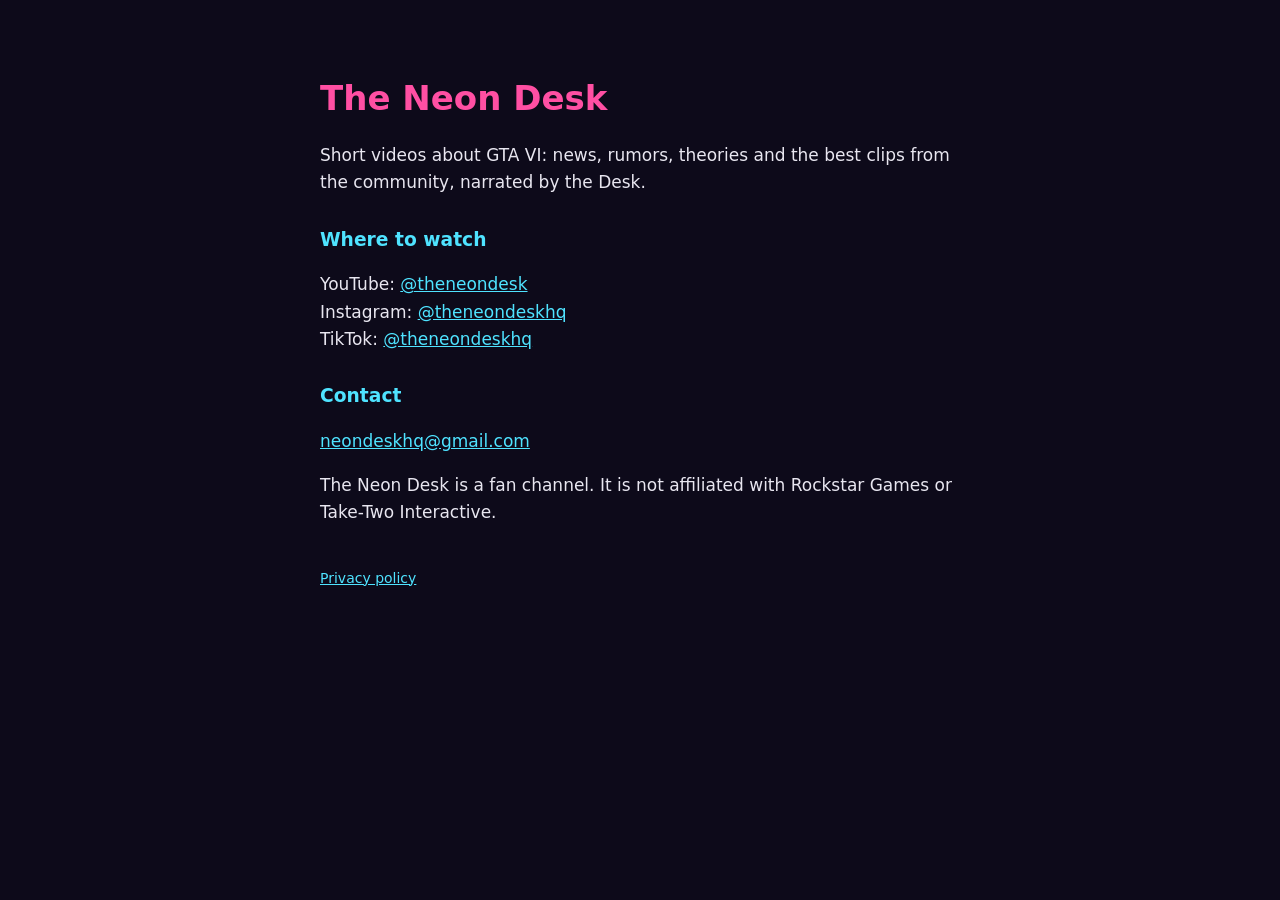
==== index.html @ e1628efa "Home page and privacy policy for The Neon Desk Co-Authored-By: Claude Opus 5.5 <noreply@anthropic.co" ====
<!doctype html>
<html lang="en"><head><meta charset="utf-8"><meta name="viewport" content="width=device-width,initial-scale=1">
<title>The Neon Desk</title><link rel="stylesheet" href="style.css"></head>
<body><main>
<h1>The Neon Desk</h1>
<p>Short videos about GTA VI: news, rumors, theories and the best clips from the community, narrated by the Desk.</p>
<h2>Where to watch</h2>
<p>YouTube: <a href="https://www.youtube.com/@theneondesk">@theneondesk</a><br>
Instagram: <a href="https://www.instagram.com/theneondeskhq">@theneondeskhq</a><br>
TikTok: <a href="https://www.tiktok.com/@theneondeskhq">@theneondeskhq</a></p>
<h2>Contact</h2>
<p><a href="mailto:neondeskhq@gmail.com">neondeskhq@gmail.com</a></p>
<p>The Neon Desk is a fan channel. It is not affiliated with Rockstar Games or Take-Two Interactive.</p>
<footer><a href="privacy.html">Privacy policy</a></footer>
</main></body></html>
---- style.css ----
body{margin:0;background:#0d0a1a;color:#e8e6f0;font:17px/1.6 system-ui,sans-serif}
main{max-width:640px;margin:0 auto;padding:48px 20px}
h1{color:#ff4fa3;margin-bottom:4px}h2{color:#4fe3ff;font-size:1.1em;margin-top:28px}
a{color:#4fe3ff}footer{margin-top:40px;font-size:14px;color:#9a96b0}
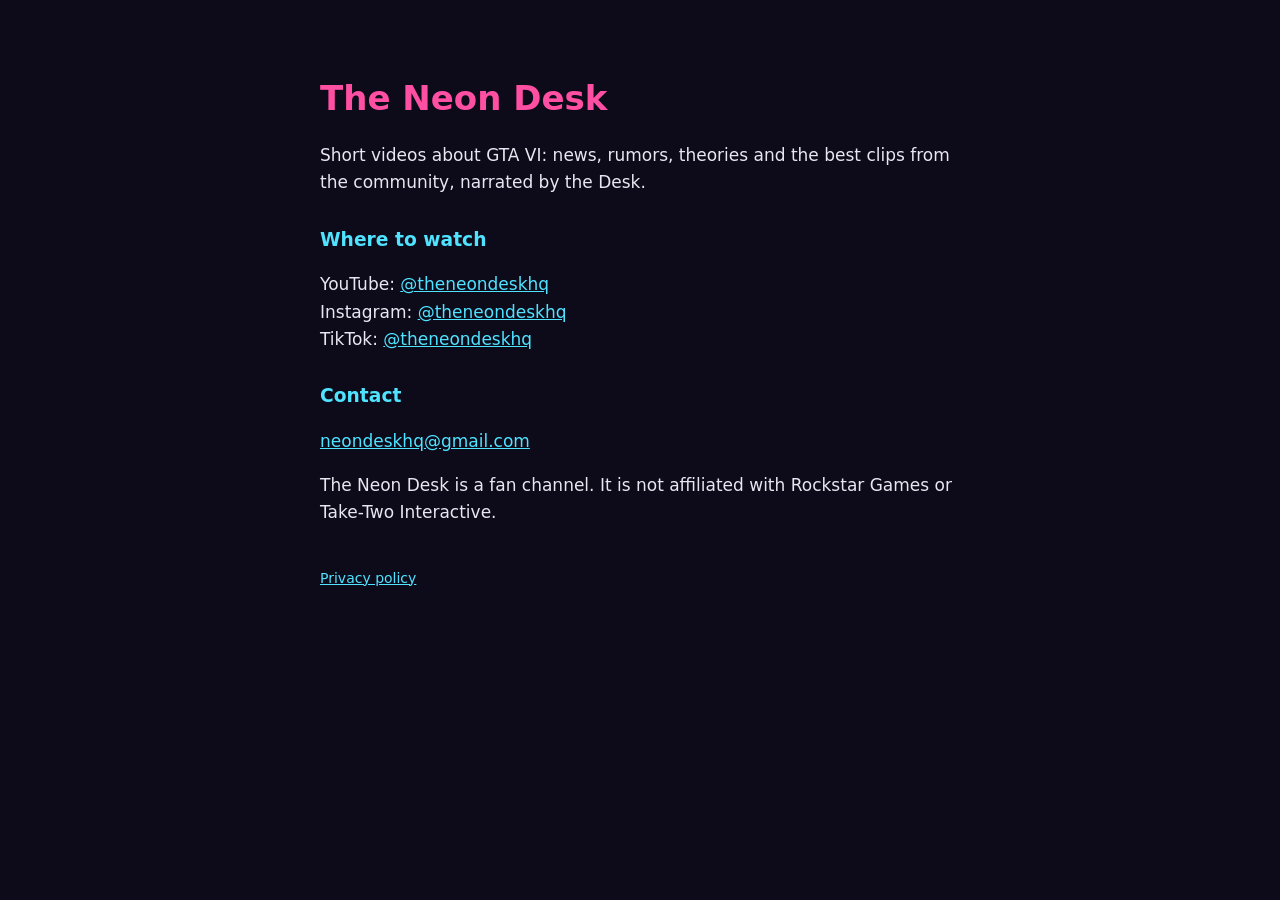
==== commit c10735f5: "YouTube handle is now @theneondeskhq Co-Authored-By: Claude Opus 5.5 <noreply@anthropic.com>" ====
--- a/index.html
+++ b/index.html
@@ -5,7 +5,7 @@
 <h1>The Neon Desk</h1>
 <p>Short videos about GTA VI: news, rumors, theories and the best clips from the community, narrated by the Desk.</p>
 <h2>Where to watch</h2>
-<p>YouTube: <a href="https://www.youtube.com/@theneondesk">@theneondesk</a><br>
+<p>YouTube: <a href="https://www.youtube.com/@theneondeskhq">@theneondeskhq</a><br>
 Instagram: <a href="https://www.instagram.com/theneondeskhq">@theneondeskhq</a><br>
 TikTok: <a href="https://www.tiktok.com/@theneondeskhq">@theneondeskhq</a></p>
 <h2>Contact</h2>
